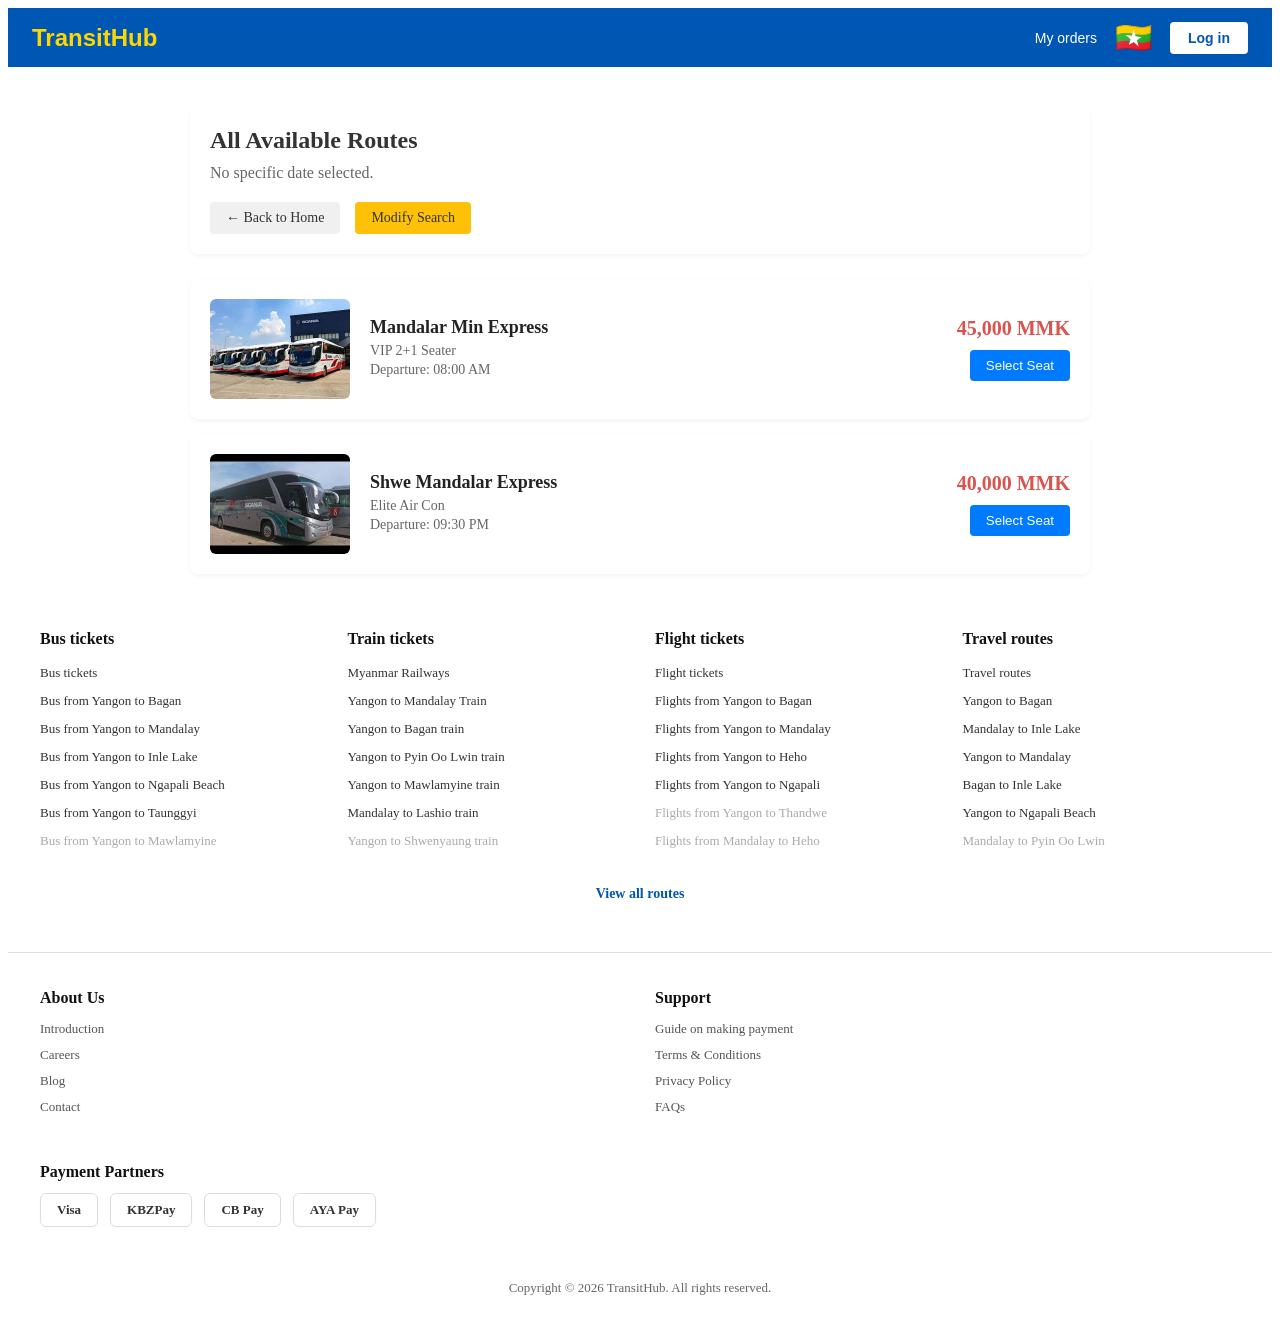
==== bus-results.html @ b63a52f8 "Initial project structure and setup" ====
<!DOCTYPE html>
<html lang="en">
<head>
    <meta charset="UTF-8">
    <title>TransitHub - Search Results</title>
    <link rel="stylesheet" href="style.css">
</head>
<body>
    <!-- Header placeholder -->
    <div id="header-placeholder"></div>

    <main class="main-content">
        <section class="results-section">
            <div class="results-summary-card">
                <h2 id="routeTitle">Loading routes...</h2>
                <p id="dateDisplay"></p>
                <div class="result-actions">
                    <a href="bus.html" class="back-home-btn">← Back to Home</a>
                    <a href="bus.html" class="modify-search-btn">Modify Search</a>
                </div>
            </div>

            <div class="bus-list-container">
                <!-- Bus Result 1 -->
                <div class="bus-result-card">
                    <div class="bus-img" style="background-image: url('./images/mandalar-min.png');"></div>
                    <div class="bus-info">
                        <h3>Mandalar Min Express</h3>
                        <p class="bus-type">VIP 2+1 Seater</p>
                        <p class="departure-time">Departure: 08:00 AM</p>
                    </div>
                    <div class="bus-pricing">
                        <span class="price">45,000 MMK</span>
                        <button class="book-now-btn">Select Seat</button>
                    </div>
                </div>

                <!-- Bus Result 2 -->
                <div class="bus-result-card">
                    <div class="bus-img" style="background-image: url('./images/shwe-mandalar.jpg');"></div>
                    <div class="bus-info">
                        <h3>Shwe Mandalar Express</h3>
                        <p class="bus-type">Elite Air Con</p>
                        <p class="departure-time">Departure: 09:30 PM</p>
                    </div>
                    <div class="bus-pricing">
                        <span class="price">40,000 MMK</span>
                        <button class="book-now-btn">Select Seat</button>
                    </div>
                </div>
            </div>
        </section>
    </main>

    <!-- Footer placeholder -->
    <div id="footer-placeholder"></div>

    <script src="js/load-components.js"></script>
    <script src="js/main.js"></script>
    <script>
        // Extract parameters from URL
        const urlParams = new URLSearchParams(window.location.search);
        const start = urlParams.get('start');
        const dest = urlParams.get('dest');
        const date = urlParams.get('date');

        // Populate the UI with search parameters if they exist
        if (start && dest && date) {
            document.getElementById('routeTitle').innerText = `${start} → ${dest}`;
            document.getElementById('dateDisplay').innerText = `Travel Date: ${date}`;
        } else {
            document.getElementById('routeTitle').innerText = 'All Available Routes';
            document.getElementById('dateDisplay').innerText = 'No specific date selected.';
        }
    </script>

    <!-- Seat Selection & Booking Modal -->
    <div id="seatModal" class="modal-overlay" style="display: none;">
        <div class="modal-content seat-modal-content">
            <div class="modal-header">
                <h3 id="seatModalTitle">Select Your Seat</h3>
                <button class="close-btn" onclick="closeSeatModal()">&times;</button>
            </div>
            
            <!-- View 1: Seat Map -->
            <div id="seatSelectionView" class="modal-body">
                <div class="bus-layout">
                    <div class="driver-seat">Driver Area</div>
                    <div class="seats-grid">
                        <div class="seat available" onclick="toggleSeat(this, 'A1')">A1</div>
                        <div class="seat available" onclick="toggleSeat(this, 'A2')">A2</div>
                        <div class="seat booked">A3</div>
                        <div class="seat available" onclick="toggleSeat(this, 'A4')">A4</div>
                        <div class="seat available" onclick="toggleSeat(this, 'B1')">B1</div>
                        <div class="seat booked">B2</div>
                        <div class="seat available" onclick="toggleSeat(this, 'B3')">B3</div>
                        <div class="seat available" onclick="toggleSeat(this, 'B4')">B4</div>
                    </div>
                </div>
                <button id="proceedBtn" class="action-btn" onclick="showPassengerForm()" disabled>Proceed to Details</button>
            </div>

            <!-- View 2: Passenger Details Form -->
            <div id="passengerFormView" class="modal-body" style="display: none;">
                <p class="selected-summary">Selected Seat: <strong id="displaySelectedSeat"></strong></p>
                <form id="bookingForm" onsubmit="handleBookingSubmit(event)">
                    <div class="input-group-modal">
                        <label>Full Name</label>
                        <input type="text" id="passengerName" placeholder="Enter passenger name" required>
                    </div>
                    <div class="input-group-modal">
                        <label>Phone Number</label>
                        <input type="tel" id="passengerPhone" placeholder="Enter phone number" required>
                    </div>
                    <button type="submit" class="action-btn">Confirm Booking</button>
                </form>
            </div>

            <!-- View 3: Success Message -->
            <div id="successView" class="modal-body" style="display: none; text-align: center;">
                <div class="success-icon" style="font-size: 48px; color: #28a745; margin-bottom: 10px;">✔</div>
                <h3 style="color: #28a745; margin-bottom: 10px;">Booking Successful!</h3>
                <p id="successDetails" style="color: #666; margin-bottom: 20px;"></p>
                <button class="action-btn" onclick="closeSeatModal()">Done</button>
            </div>
        </div>
    </div>
</body>
</html>
---- style.css ----
/* For header */
.site-header {
    background-color: #0056b3;
    color: #ffffff;
    font-family: Arial, sans-serif;
    width: 100%;
}

.top-bar {
    display: flex;
    justify-content: space-between;
    align-items: center;
    padding: 12px 24px;
    max-width: 1400px;
    margin: 0 auto;
}

.header-left {
    display: flex;
    align-items: center;
    gap: 20px;
}

.logo {
    font-size: 24px;
    font-weight: bold;
    color: #ffd700;
    text-decoration: none;
}


.header-right {
    display: flex;
    align-items: center;
    gap: 18px;
    font-size: 14px;
}

.header-right a {
    color: #ffffff;
    text-decoration: none;
}

.header-right a:hover {
    text-decoration: underline;
}

.flag {
    font-size: 30px; 
}
.login-btn {
    background-color: #ffffff;
    color: #0056b3 !important;
    padding: 8px 18px;
    border-radius: 4px;
    font-weight: bold;
}

/* For Banner */
.hero-banner {
    background: linear-gradient(rgba(0,0,0,0.3), rgba(0,0,0,0.3)), url('./images/hero-bg.jpg') no-repeat center center/cover;
    padding: 40px 20px 80px 20px;
    text-align: center;
    color: #ffffff;
}

.hero-content h1 {
    font-size: 28px;
    margin-bottom: 8px;
}

.hero-content p {
    font-size: 15px;
    margin-bottom: 30px;
}

.search-card {
    background: #ffffff;
    color: #333333;
    max-width: 1000px;
    margin: 0 auto;
    border-radius: 12px;
    box-shadow: 0 10px 25px rgba(0,0,0,0.2);
    padding: 20px;
    text-align: left;
}

.search-tabs {
    display: flex;
    gap: 25px;
    border-bottom: 1px solid #eee;
    padding-bottom: 15px;
    margin-bottom: 20px;
    position: relative;
}

.search-tabs .tab {
    text-decoration: none;
    color: #555;
    font-weight: bold;
    font-size: 15px;
    position: relative;
    padding-bottom: 5px;
}

.search-tabs .tab.active {
    color: #0056b3;
    border-bottom: 3px solid #0056b3;
}




.search-inputs {
    display: flex;
    align-items: center;
    gap: 15px;
}

.input-group {
    flex: 1;
    border: 1px solid #ddd;
    border-radius: 8px;
    padding: 10px 15px;
    background: #f9f9f9;
}

.input-group label {
    display: block;
    font-size: 12px;
    color: #777;
    margin-bottom: 4px;
}

.input-group input {
    width: 100%;
    border: none;
    background: transparent;
    font-size: 14px;
    outline: none;
    font-weight: bold;
    color: #222;
}

.swap-icon {
    background: #fff;
    border: 1px solid #ddd;
    border-radius: 50%;
    width: 32px;
    height: 32px;
    display: flex;
    align-items: center;
    justify-content: center;
    cursor: pointer;
    font-size: 16px;
    color: #555;
}

.search-btn {
    background-color: #ffd233;
    color: #111;
    border: none;
    border-radius: 8px;
    padding: 18px 40px;
    font-size: 16px;
    font-weight: bold;
    cursor: pointer;
    transition: background 0.2s;
}

.search-btn:hover {
    background-color: #ffc107;
}

.footer-routes {
    max-width: 1200px;
    margin: 0 auto;
    padding: 0 20px 30px 20px;
}

.routes-grid {
    display: grid;
    grid-template-columns: repeat(4, 1fr);
    gap: 30px;
}

.route-col h3 {
    font-size: 16px;
    color: #111;
    margin-bottom: 15px;
}

.route-col ul {
    list-style: none;
    padding: 0;
    margin: 0;
}

.route-col li {
    margin-bottom: 10px;
}

.route-col a {
    color: #333;
    text-decoration: none;
    font-size: 13px;
}

.route-col a:hover {
    text-decoration: underline;
    color: #0056b3;
}

.route-col li.muted a {
    color: #aaa;
}

.view-all-container {
    text-align: center;
    margin-top: 25px;
}

.view-all-link {
    color: #0056b3;
    font-weight: bold;
    text-decoration: none;
    font-size: 14px;
}

.view-all-link:hover {
    text-decoration: underline;
}

.footer-divider {
    border: none;
    border-top: 1px solid #ddd;
    margin: 20px 0;
}

.footer-content {
    display: grid;
    grid-template-columns: repeat(2, 1fr);
    max-width: 1200px;
    margin: 0 auto;
    padding: 0 20px 20px 20px;
    gap: 30px;
}

.footer-info-col h3 {
    font-size: 16px;
    color: #111;
    margin-bottom: 12px;
}

.footer-info-col ul {
    list-style: none;
    padding: 0;
    margin: 0;
}

.footer-info-col li {
    margin-bottom: 8px;
}

.footer-info-col a {
    color: #555;
    text-decoration: none;
    font-size: 13px;
}

.footer-info-col a:hover {
    color: #0056b3;
    text-decoration: underline;
}

.footer-payments {
    max-width: 1200px;
    margin: 20px auto;
    padding: 0 20px;
}

.footer-payments h3 {
    font-size: 16px;
    color: #111;
    margin-bottom: 12px;
}

.payment-badges {
    display: flex;
    gap: 12px;
    flex-wrap: wrap;
}

.pay-badge {
    background-color: #ffffff;
    border: 1px solid #ddd;
    padding: 8px 16px;
    border-radius: 6px;
    font-size: 13px;
    font-weight: bold;
    color: #333;
    box-shadow: 0 2px 4px rgba(0,0,0,0.02);
}

.copyright {
    text-align: center;
    padding: 20px 0;
    font-size: 13px;
    color: #666;
}

/* For Main Content */
.popular-routes-section {
    max-width: 1200px;
    margin: 40px auto;
    padding: 0 20px;
}

.popular-routes-section h2 {
    font-size: 22px;
    font-weight: bold;
    color: #111;
    margin-bottom: 20px;
}

.routes-cards-grid {
    display: grid;
    grid-template-columns: repeat(auto-fit, minmax(250px, 1fr));
    gap: 20px;
}

.route-card {
    min-width: calc(25% - 15px);
    flex: 0 0 calc(25% - 15px);
    background: #fff;
    border-radius: 12px;
    overflow: hidden;
    box-shadow: 0 4px 12px rgba(0, 0, 0, 0.08);
    border: 1px solid #eee;
    display: flex;
    flex-direction: column; /* Stacks image and text vertically */
}

.route-img {
    height: 180px;
    background-size: cover;
    background-position: center;
    width: 100%;
}

.route-info {
    padding: 16px;
    color: #fff;
    flex-grow: 1; /* Forces the colored background to expand and fill any remaining height */
    display: flex;
    flex-direction: column;
    justify-content: center;
}

.route-info h3 {
    font-size: 16px;
    font-weight: bold;
    margin-bottom: 6px;
}

.route-info p {
    font-size: 14px;
    font-weight: 500;
}

/* Card bottom color themes matching your design */
.blue-bg { background-color: #5b6d7c; }
.orange-bg { background-color: #c47d4e; }
.khaki-bg { background-color: #99917e; }

.carousel-container {
    position: relative;
    display: flex;
    align-items: center;
    width: 100%;
}

.routes-track-wrapper {
    overflow: hidden;
    width: 100%;
}

.routes-cards-grid {
    display: flex;
    gap: 20px;
    transition: transform 0.3s ease-in-out;
}

.route-card {
    min-width: calc(25% - 15px);
    flex: 0 0 calc(25% - 15px);
    background: #fff;
    border-radius: 12px;
    overflow: hidden;
    box-shadow: 0 4px 12px rgba(0, 0, 0, 0.08);
    border: 1px solid #eee;
}

.carousel-btn {
    position: absolute;
    top: 50%;
    transform: translateY(-50%);
    background-color: rgba(255, 255, 255, 0.9);
    border: none;
    color: #333;
    width: 40px;
    height: 40px;
    border-radius: 50%;
    display: flex;
    align-items: center;
    justify-content: center;
    cursor: pointer;
    box-shadow: 0 4px 10px rgba(0, 0, 0, 0.2);
    z-index: 10;
    font-size: 16px;
    transition: background-color 0.2s;
}

.carousel-btn:hover {
    background-color: #ffffff;
}

.prev-btn {
    left: -15px;
}

.next-btn {
    right: -15px;
}
.carousel-btn.disabled {
    opacity: 0.3;
    cursor: not-allowed;
    pointer-events: none; /* Prevents clicking when disabled */
}

/* Modal Background Overlay */
.modal-overlay {
    display: none; /* Hidden by default */
    position: fixed;
    top: 0;
    left: 0;
    width: 100%;
    height: 100%;
    background-color: rgba(0, 0, 0, 0.6);
    z-index: 1000;
    justify-content: center;
    align-items: center;
}

/* Modal Box */
.modal-content {
    background: #ffffff;
    width: 100%;
    max-width: 440px;
    border-radius: 16px;
    padding: 24px;
    box-shadow: 0 10px 30px rgba(0, 0, 0, 0.2);
    position: relative;
    box-sizing: border-box;
}

.modal-header {
    display: flex;
    justify-content: space-between;
    align-items: center;
    margin-bottom: 20px;
}

.modal-header h2 {
    font-size: 24px;
    font-weight: bold;
    color: #111;
    margin: 0;
}

.close-btn {
    background: none;
    border: none;
    font-size: 24px;
    cursor: pointer;
    color: #555;
}

/* Form Elements */
.phone-input-row {
    display: flex;
    gap: 10px;
    margin-bottom: 16px;
}

.country-code-select {
    border: 1px solid #ddd;
    border-radius: 8px;
    padding: 12px;
    background: #fdfdfd;
    font-weight: bold;
    font-size: 14px;
    display: flex;
    align-items: center;
    gap: 6px;
}

.phone-number-field {
    flex: 1;
    border: 1px solid #ddd;
    border-radius: 8px;
    padding: 12px;
    background: #fff;
}

.phone-number-field input {
    width: 100%;
    border: none;
    outline: none;
    font-size: 15px;
    background: transparent;
}

.recaptcha-box {
    border: 1px solid #d3d3d3;
    background: #f9f9f9;
    border-radius: 8px;
    padding: 12px 16px;
    display: flex;
    justify-content: space-between;
    align-items: center;
    margin-bottom: 20px;
}

.recaptcha-label {
    display: flex;
    align-items: center;
    gap: 10px;
    font-size: 14px;
    color: #333;
    cursor: pointer;
}

.recaptcha-label input {
    width: 20px;
    height: 20px;
    cursor: pointer;
}

.recaptcha-logo {
    text-align: center;
    color: #555;
    font-size: 10px;
}

.recaptcha-icon {
    font-size: 16px;
    display: block;
    color: #1a73e8;
}

.modal-login-btn {
    width: 100%;
    background-color: #051937;
    color: #fff;
    border: none;
    border-radius: 8px;
    padding: 14px;
    font-size: 16px;
    font-weight: bold;
    cursor: pointer;
    margin-bottom: 20px;
}

.divider-or {
    text-align: center;
    border-bottom: 1px solid #e0e0e0;
    line-height: 0.1em;
    margin: 10px 0 25px 0;
}

.divider-or span {
    background: #fff;
    padding: 0 15px;
    color: #777;
    font-size: 14px;
}

.google-login-btn {
    width: 100%;
    background-color: #fff;
    color: #333;
    border: 1px solid #d3d3d3;
    border-radius: 8px;
    padding: 12px;
    font-size: 15px;
    font-weight: bold;
    cursor: pointer;
    display: flex;
    align-items: center;
    justify-content: center;
    gap: 10px;
    margin-bottom: 25px;
}

.google-icon {
    color: #ea4335;
    font-weight: bold;
}

.modal-footer-text {
    text-align: center;
    font-size: 14px;
    color: #555;
}

.modal-footer-text a {
    color: #0056b3;
    text-decoration: none;
    font-weight: bold;
}

.stations-grid {
    display: flex;
    gap: 20px;
}

.station-card-link {
    text-decoration: none;
    color: inherit;
    width: 280px; /* Matches the exact width of your route cards */
    flex-shrink: 0;
}

/* Search Results Styles */
.results-section {
    max-width: 900px;
    margin: 40px auto;
    padding: 0 20px;
}

.results-summary-card {
    background: #fff;
    padding: 20px;
    border-radius: 8px;
    box-shadow: 0 2px 5px rgba(0,0,0,0.05);
    margin-bottom: 25px;
    display: flex;
    flex-direction: column;
    gap: 10px;
}

.results-summary-card h2 {
    margin: 0;
    color: #333;
    font-size: 24px;
}

.results-summary-card p {
    margin: 0;
    color: #666;
}

.result-actions {
    display: flex;
    gap: 15px;
    margin-top: 10px;
}

.back-home-btn, .modify-search-btn {
    text-decoration: none;
    padding: 8px 16px;
    border-radius: 4px;
    font-size: 14px;
    font-weight: 500;
    display: inline-block;
}

.back-home-btn {
    background-color: #f0f0f0;
    color: #333;
}

.back-home-btn:hover {
    background-color: #e0e0e0;
}

.modify-search-btn {
    background-color: #ffc107;
    color: #333;
}

.modify-search-btn:hover {
    background-color: #e0a800;
}

.bus-list-container {
    display: flex;
    flex-direction: column;
    gap: 15px;
}

.bus-result-card {
    display: flex;
    align-items: center;
    background: #fff;
    border-radius: 8px;
    padding: 20px;
    box-shadow: 0 2px 5px rgba(0,0,0,0.05);
    gap: 20px;
}

.bus-img {
    width: 140px;
    height: 100px;
    background-size: cover;
    background-position: center;
    border-radius: 6px;
    flex-shrink: 0;
}

.bus-info {
    flex-grow: 1;
}

.bus-info h3 {
    margin: 0 0 5px 0;
    color: #222;
    font-size: 18px;
}

.bus-type, .departure-time {
    margin: 0 0 3px 0;
    color: #666;
    font-size: 14px;
}

.bus-pricing {
    text-align: right;
}

.price {
    display: block;
    font-size: 20px;
    font-weight: bold;
    color: #d9534f;
    margin-bottom: 10px;
}

.book-now-btn {
    background-color: #007bff;
    color: white;
    border: none;
    padding: 8px 16px;
    border-radius: 4px;
    cursor: pointer;
    font-weight: 500;
}

.book-now-btn:hover {
    background-color: #0056b3;
}

.seat-modal-content {
    max-width: 400px;
    width: 100%;
    background: #fff;
    padding: 20px;
    border-radius: 8px;
    box-shadow: 0 4px 12px rgba(0,0,0,0.15);
}

.driver-seat {
    text-align: center;
    background: #f0f0f0;
    padding: 6px;
    border-radius: 4px;
    font-size: 12px;
    color: #666;
    margin-bottom: 15px;
}

.seats-grid {
    display: grid;
    grid-template-columns: repeat(4, 1fr);
    gap: 10px;
    margin-bottom: 20px;
}

.seat {
    padding: 12px 0;
    text-align: center;
    border: 1px solid #ccc;
    border-radius: 4px;
    cursor: pointer;
    font-weight: 500;
    font-size: 14px;
    background: #f9f9f9;
}

.seat.available:hover {
    border-color: #007bff;
    color: #007bff;
}

.seat.selected {
    background-color: #007bff;
    color: white;
    border-color: #007bff;
}

.seat.booked {
    background-color: #e9ecef;
    color: #adb5bd;
    cursor: not-allowed;
    border-color: #dee2e6;
}

.action-btn {
    width: 100%;
    background-color: #28a745;
    color: white;
    border: none;
    padding: 10px;
    border-radius: 4px;
    font-weight: 500;
    cursor: pointer;
}

.action-btn:disabled {
    background-color: #cccccc;
    cursor: not-allowed;
}

.action-btn:hover:not(:disabled) {
    background-color: #218838;
}

.input-group-modal {
    margin-bottom: 15px;
}

.input-group-modal label {
    display: block;
    margin-bottom: 5px;
    font-size: 14px;
    color: #333;
}

.input-group-modal input {
    width: 100%;
    padding: 8px 12px;
    border: 1px solid #ccc;
    border-radius: 4px;
    box-sizing: border-box;
}

.selected-summary {
    margin-bottom: 15px;
    color: #333;
}
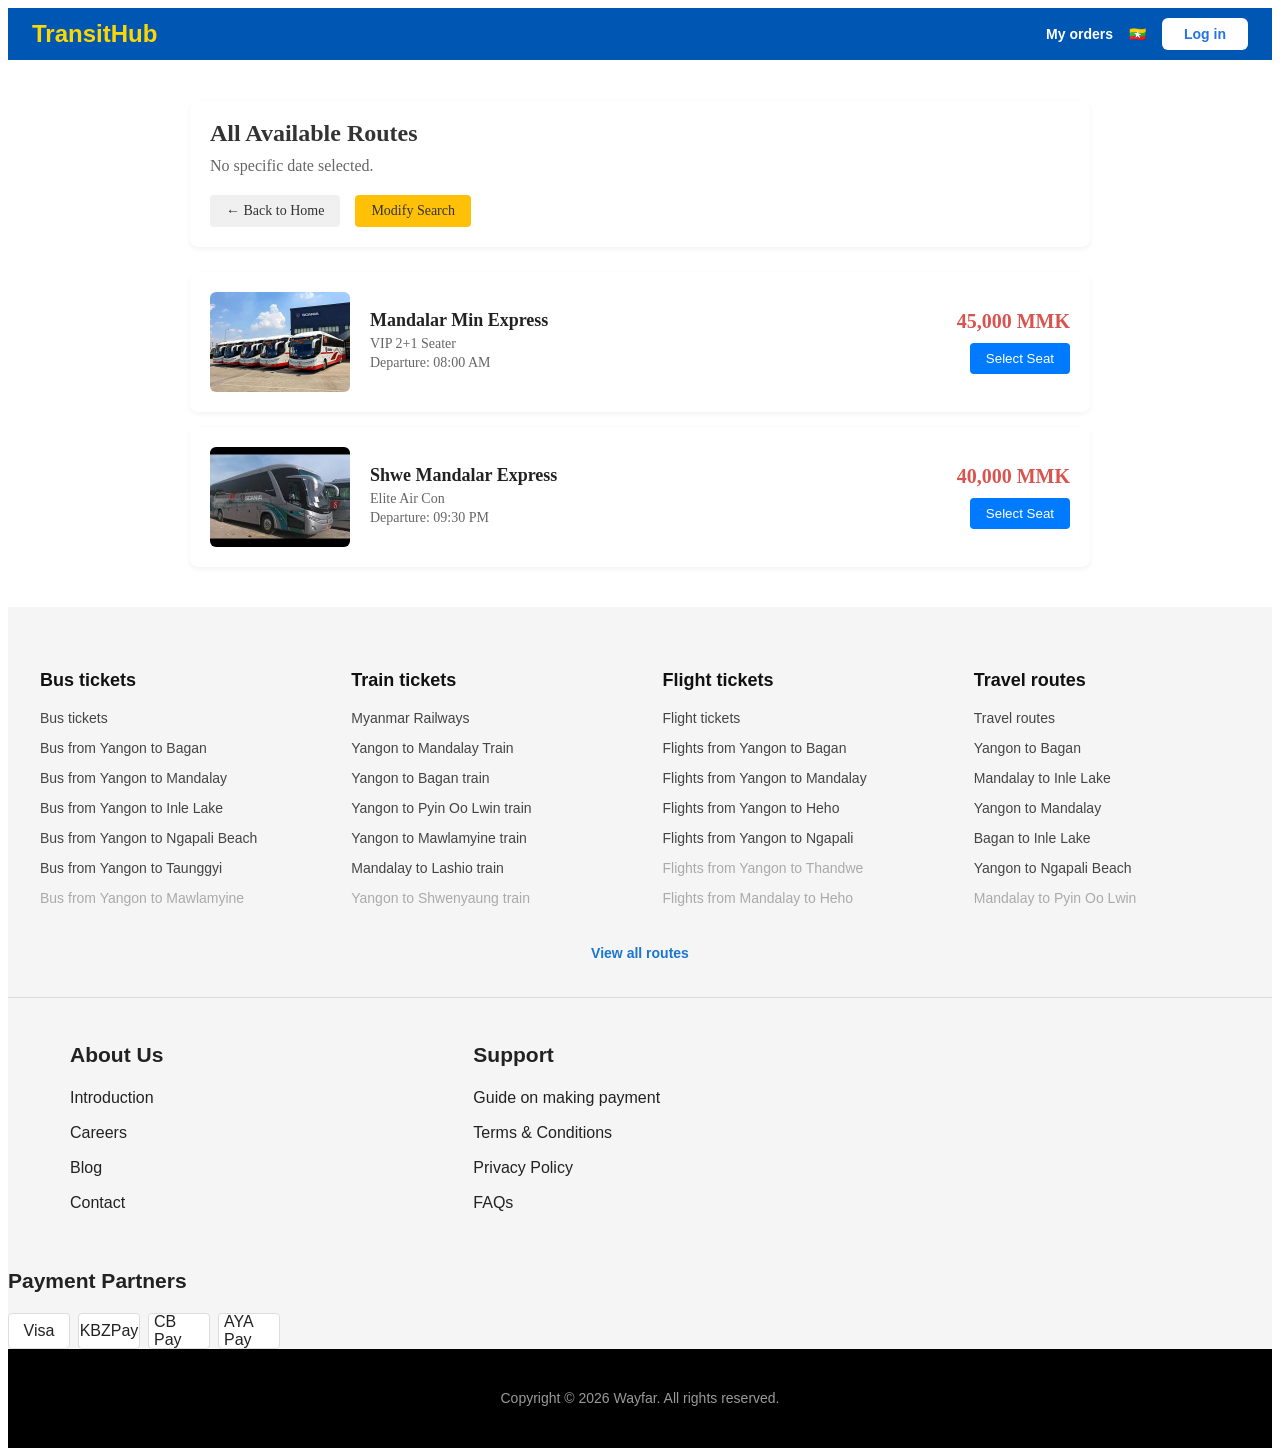
==== commit a80d0eb9: "Complete login modal and session persistence" ====
--- a/bus-results.html
+++ b/bus-results.html
@@ -2,7 +2,7 @@
 <html lang="en">
 <head>
     <meta charset="UTF-8">
-    <title>TransitHub - Search Results</title>
+    <title>Wayfar - Search Results</title>
     <link rel="stylesheet" href="style.css">
 </head>
 <body>
--- a/style.css
+++ b/style.css
@@ -10,30 +10,41 @@
     display: flex;
     justify-content: space-between;
     align-items: center;
-    padding: 12px 24px;
+    padding: 10px 24px;
     max-width: 1400px;
     margin: 0 auto;
-}
-
+    box-sizing: border-box;
+}
+
+/* Left Side logo  */
 .header-left {
     display: flex;
     align-items: center;
-    gap: 20px;
+    flex-shrink: 0;
 }
 
 .logo {
+    display: flex;
+    align-items: center;
+    gap: 10px;
     font-size: 24px;
     font-weight: bold;
     color: #ffd700;
     text-decoration: none;
 }
 
-
+.brand-icon {
+    fill: #ffd700;
+}
+
+/* Right Side  */
 .header-right {
     display: flex;
     align-items: center;
-    gap: 18px;
-    font-size: 14px;
+    gap: 16px;
+    font-size: 14px;
+    font-weight: 600;
+    white-space: nowrap;
 }
 
 .header-right a {
@@ -41,20 +52,65 @@
     text-decoration: none;
 }
 
-.header-right a:hover {
+.header-right a.nav-link:hover {
     text-decoration: underline;
 }
 
-.flag {
-    font-size: 30px; 
-}
-.login-btn {
+.flag-icon img {
+    width: 28px;
+    height: 20px;
+    object-fit: cover;
+    display: inline-flex;
+    align-items: center;
+    justify-content: center;
+    flex-shrink: 0;
+    cursor: pointer;
+}
+
+.help-btn {
+    display: inline-flex;
+    align-items: center;
+    justify-content: center;
+    width: 24px;
+    height: 24px;
+    border: 2px solid #ffffff;
+    border-radius: 50%;
+    font-size: 13px;
+    font-weight: bold;
+}
+
+.hotline-btn {
+    display: inline-flex;
+    align-items: center;
+    justify-content: center;
     background-color: #ffffff;
-    color: #0056b3 !important;
-    padding: 8px 18px;
-    border-radius: 4px;
-    font-weight: bold;
-}
+    color: #2474e5 !important;
+    padding: 8px 16px;
+    border-radius: 6px;
+    font-weight: bold;
+    gap: 8px;
+    white-space: nowrap;
+    flex-shrink: 0;
+}
+
+.login-btn { 
+    display: inline-flex; 
+    align-items: center; 
+    justify-content: center; 
+    background-color: #ffffff; 
+    color: #2474e5 !important; 
+    padding: 8px 22px; 
+    border-radius: 6px; 
+    font-weight: bold; 
+    text-decoration: none; 
+    white-space: nowrap; 
+    flex-shrink: 0;
+} 
+    
+/* .login-btn:hover { 
+    background-color: #f0f0f0; 
+    text-decoration: none; 
+} */
 
 /* For Banner */
 .hero-banner {
@@ -231,82 +287,301 @@
     text-decoration: underline;
 }
 
+/* ===== Footer ====== */
+body {
+    background-color: white;
+}
+
+/* modified by me */
+.site-footer {
+    width: 100%;
+    background-color: #f5f5f5;
+    color: #222;
+    font-family: Arial, Helvetica, sans-serif;
+}
+
+
+/* ROUTES */
+.footer-routes {
+    max-width: 1200px;
+    margin: 0 auto;
+    padding: 45px 30px 35px;
+}
+
+.routes-grid {
+    display: grid;
+    grid-template-columns: repeat(4, 1fr);
+    gap: 45px;
+}
+
+.route-col h3 {
+    font-size: 18px;
+    margin-bottom: 18px;
+}
+
+.route-col ul {
+    list-style: none;
+    padding: 0;
+    margin: 0;
+}
+
+.route-col li {
+    margin-bottom: 12px;
+}
+
+.route-col a {
+    text-decoration: none;
+    color: #444;
+    font-size: 14px;
+}
+
+.route-col a:hover {
+    color: #1976d2;
+}
+
+.route-col .muted a {
+    color: #999;
+}
+
+.view-all-container {
+    text-align: center;
+    margin-top: 25px;
+}
+
+.view-all-link {
+    color: #1976d2;
+    text-decoration: none;
+    font-weight: 600;
+}
+
 .footer-divider {
     border: none;
     border-top: 1px solid #ddd;
-    margin: 20px 0;
-}
-
+    margin: 0;
+}
+
+
+/* LOWER FOOTER */
 .footer-content {
-    display: grid;
-    grid-template-columns: repeat(2, 1fr);
+    width: 100%;
     max-width: 1200px;
     margin: 0 auto;
-    padding: 0 20px 20px 20px;
-    gap: 30px;
-}
-
-.footer-info-col h3 {
-    font-size: 16px;
-    color: #111;
-    margin-bottom: 12px;
-}
-
-.footer-info-col ul {
+    padding: 45px 30px 40px;
+    box-sizing: border-box;
+    display: grid;
+    grid-template-columns: 1.2fr 1fr 1.4fr;
+    column-gap: 70px;
+    align-items: start;
+}
+
+
+/* LOGO + VERIFICATION */
+.footer-brand {
+    display: flex;
+    flex-direction: column;
+    align-items: flex-start;
+}
+
+
+/* Logo */
+
+.footer-logo {
+    margin-bottom: 25px;
+}
+
+.footer-logo img {
+    width: 180px;
+    height: auto;
+    display: block;
+}
+
+
+/* VERIFICATION */
+.verification-logos {
+    display: grid;
+    grid-template-columns: repeat(2, 110px);
+    gap: 10px 15px;
+    margin-bottom: 35px;
+}
+
+.verification-logos img {
+    width: 100px;
+    height: 55px;
+    object-fit: contain;
+    display: block;
+}
+
+
+/* ABOUT + SOCIAL */
+.footer-about {
+    display: flex;
+    flex-direction: column;
+    align-items: flex-start;
+}
+
+
+/* FOOTER INFORMATION */
+.footer-info-col h3,
+.socialmedia h3 {
+    margin: 0 0 22px;
+    font-size: 21px;
+    font-weight: 700;
+}
+
+.footer-info-col ul,
+.socialmedia ul {
     list-style: none;
     padding: 0;
     margin: 0;
 }
 
-.footer-info-col li {
-    margin-bottom: 8px;
-}
-
-.footer-info-col a {
-    color: #555;
+.footer-info-col li,
+.socialmedia li {
+    margin-bottom: 17px;
+}
+
+.footer-info-col a,
+.socialmedia a {
+    color: #222;
     text-decoration: none;
-    font-size: 13px;
-}
-
-.footer-info-col a:hover {
-    color: #0056b3;
-    text-decoration: underline;
-}
-
+    font-size: 16px;
+}
+
+.footer-info-col a:hover,
+.socialmedia a:hover {
+    color: #1976d2;
+}
+
+
+/* SOCIALMEDIA  */
+.socialmedia {
+    margin-top: 42px;
+}
+
+
+
+/* PAYMENT  */
 .footer-payments {
-    max-width: 1200px;
-    margin: 20px auto;
-    padding: 0 20px;
+    margin-top: 0;
 }
 
 .footer-payments h3 {
-    font-size: 16px;
-    color: #111;
-    margin-bottom: 12px;
+    margin: 0 0 20px;
+    font-size: 21px;
+    font-weight: 700;
 }
 
 .payment-badges {
-    display: flex;
-    gap: 12px;
-    flex-wrap: wrap;
+    display: grid;
+    grid-template-columns: repeat(4, 1fr);
+    gap: 8px;
+    width: 100%;
+    max-width: 270px;
 }
 
 .pay-badge {
-    background-color: #ffffff;
+    width: 62px;
+    height: 36px;
+    display: flex;
+    align-items: center;
+    justify-content: center;
+    background-color: #fff;
     border: 1px solid #ddd;
-    padding: 8px 16px;
-    border-radius: 6px;
-    font-size: 13px;
-    font-weight: bold;
-    color: #333;
-    box-shadow: 0 2px 4px rgba(0,0,0,0.02);
-}
+    border-radius: 4px;
+    box-sizing: border-box;
+    padding: 5px;
+}
+
+.pay-badge img {
+    width: 100%;
+    height: 100%;
+    object-fit: contain;
+    display: block;
+}
+
+
+/* COPYRIGHT  */
 
 .copyright {
+    width: 100%;
+    background-color: #000;
+    color: #999;
     text-align: center;
-    padding: 20px 0;
-    font-size: 13px;
-    color: #666;
+    padding: 32px 20px;
+    box-sizing: border-box;
+}
+
+.copyright h3 {
+    margin: 0 0 18px;
+    color: #fff;
+    font-size: 20px;
+    font-weight: 700;
+}
+
+.copyright p {
+    margin: 7px 0;
+    font-size: 14px;
+    line-height: 1.5;
+}
+
+
+
+/* Desktop  */
+@media (max-width: 900px) {
+
+    .footer-content {
+        grid-template-columns: repeat(2, 1fr);
+
+        column-gap: 40px;
+
+        row-gap: 50px;
+    }
+
+    .routes-grid {
+        grid-template-columns: repeat(2, 1fr);
+
+        gap: 30px;
+    }
+}
+
+
+
+/* Mobile  */
+@media (max-width: 600px) {
+
+    .footer-routes {
+        padding: 30px 20px;
+    }
+
+    .routes-grid {
+        grid-template-columns: 1fr;
+    }
+
+    .footer-content {
+        grid-template-columns: 1fr;
+
+        padding: 35px 20px;
+
+        gap: 40px;
+    }
+
+    .payment-badges {
+        max-width: 300px;
+
+        grid-template-columns: repeat(4, 1fr);
+    }
+
+    .pay-badge {
+        font-size: 11px;
+    }
+
+    .copyright {
+        padding: 25px 15px;
+    }
+
+    .copyright p {
+        font-size: 12px;
+    }
 }
 
 /* For Main Content */
@@ -356,6 +631,7 @@
     flex-direction: column;
     justify-content: center;
 }
+
 
 .route-info h3 {
     font-size: 16px;
